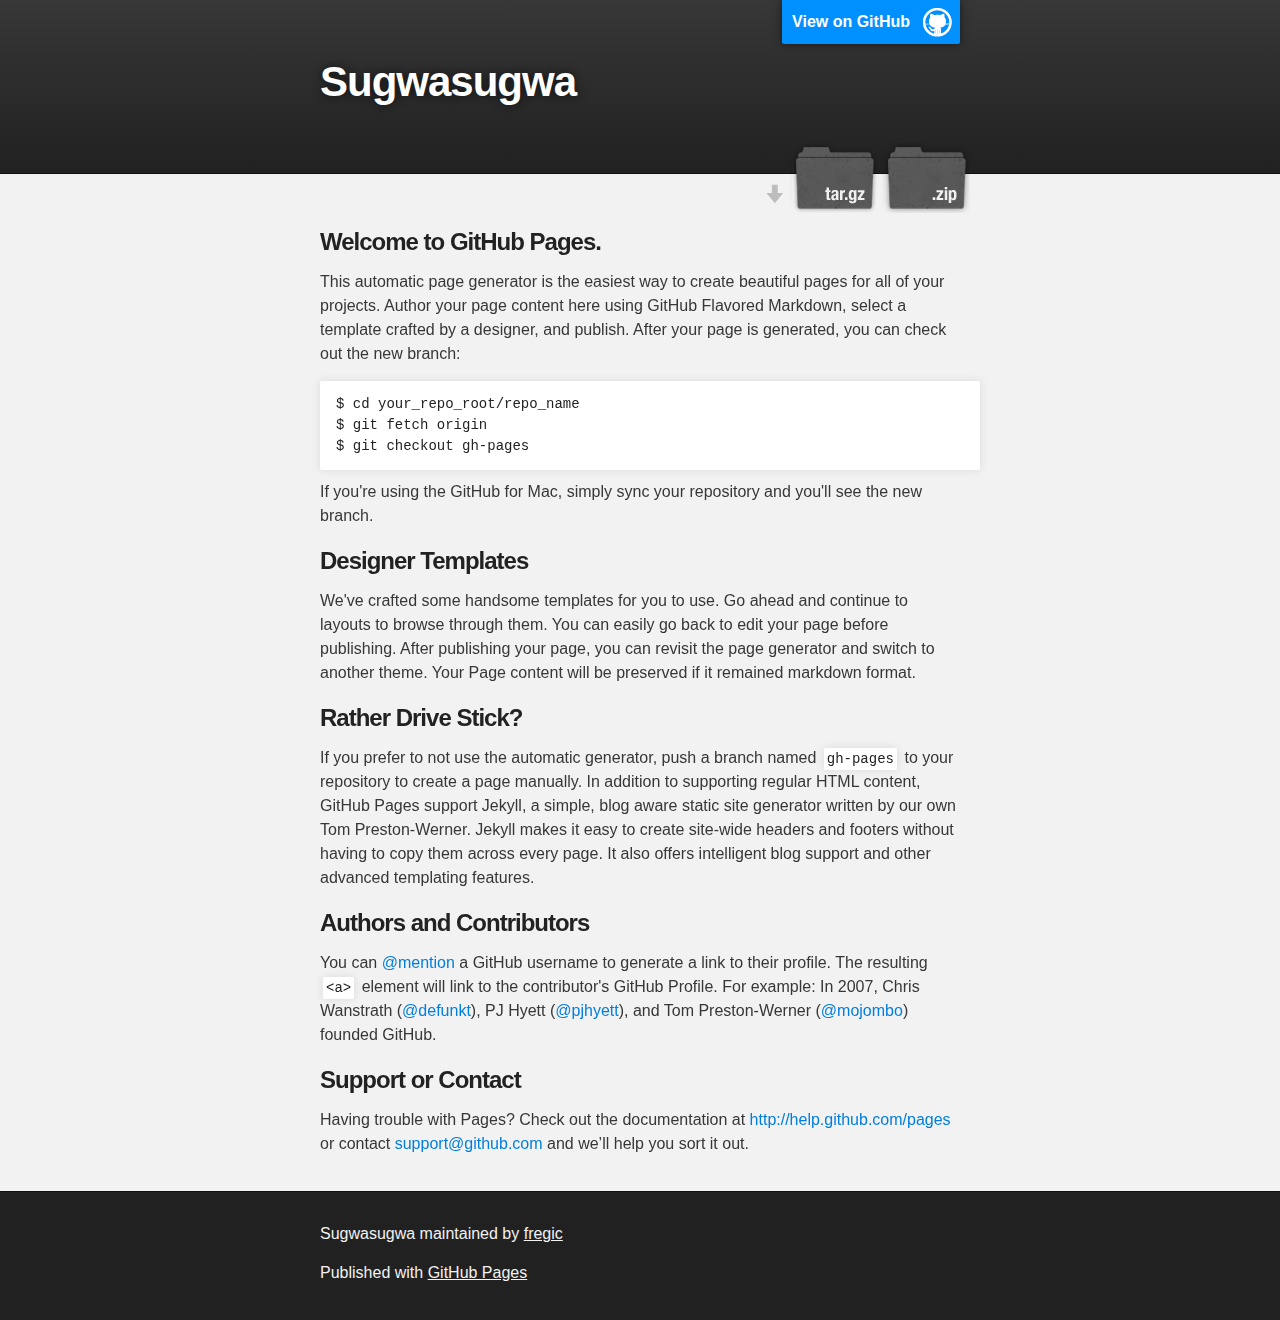
==== index.html @ cf138900 "Create gh-pages branch via GitHub" ====
<!DOCTYPE html>
<html>

  <head>
    <meta charset='utf-8' />
    <meta http-equiv="X-UA-Compatible" content="chrome=1" />
    <meta name="description" content="Sugwasugwa : " />

    <link rel="stylesheet" type="text/css" media="screen" href="stylesheets/stylesheet.css">

    <title>Sugwasugwa</title>
  </head>

  <body>

    <!-- HEADER -->
    <div id="header_wrap" class="outer">
        <header class="inner">
          <a id="forkme_banner" href="https://github.com/fregic/SugwaSugwa">View on GitHub</a>

          <h1 id="project_title">Sugwasugwa</h1>
          <h2 id="project_tagline"></h2>

            <section id="downloads">
              <a class="zip_download_link" href="https://github.com/fregic/SugwaSugwa/zipball/master">Download this project as a .zip file</a>
              <a class="tar_download_link" href="https://github.com/fregic/SugwaSugwa/tarball/master">Download this project as a tar.gz file</a>
            </section>
        </header>
    </div>

    <!-- MAIN CONTENT -->
    <div id="main_content_wrap" class="outer">
      <section id="main_content" class="inner">
        <h3>
<a name="welcome-to-github-pages" class="anchor" href="#welcome-to-github-pages"><span class="octicon octicon-link"></span></a>Welcome to GitHub Pages.</h3>

<p>This automatic page generator is the easiest way to create beautiful pages for all of your projects. Author your page content here using GitHub Flavored Markdown, select a template crafted by a designer, and publish. After your page is generated, you can check out the new branch:</p>

<pre><code>$ cd your_repo_root/repo_name
$ git fetch origin
$ git checkout gh-pages
</code></pre>

<p>If you're using the GitHub for Mac, simply sync your repository and you'll see the new branch.</p>

<h3>
<a name="designer-templates" class="anchor" href="#designer-templates"><span class="octicon octicon-link"></span></a>Designer Templates</h3>

<p>We've crafted some handsome templates for you to use. Go ahead and continue to layouts to browse through them. You can easily go back to edit your page before publishing. After publishing your page, you can revisit the page generator and switch to another theme. Your Page content will be preserved if it remained markdown format.</p>

<h3>
<a name="rather-drive-stick" class="anchor" href="#rather-drive-stick"><span class="octicon octicon-link"></span></a>Rather Drive Stick?</h3>

<p>If you prefer to not use the automatic generator, push a branch named <code>gh-pages</code> to your repository to create a page manually. In addition to supporting regular HTML content, GitHub Pages support Jekyll, a simple, blog aware static site generator written by our own Tom Preston-Werner. Jekyll makes it easy to create site-wide headers and footers without having to copy them across every page. It also offers intelligent blog support and other advanced templating features.</p>

<h3>
<a name="authors-and-contributors" class="anchor" href="#authors-and-contributors"><span class="octicon octicon-link"></span></a>Authors and Contributors</h3>

<p>You can <a href="https://github.com/blog/821" class="user-mention">@mention</a> a GitHub username to generate a link to their profile. The resulting <code>&lt;a&gt;</code> element will link to the contributor's GitHub Profile. For example: In 2007, Chris Wanstrath (<a href="https://github.com/defunkt" class="user-mention">@defunkt</a>), PJ Hyett (<a href="https://github.com/pjhyett" class="user-mention">@pjhyett</a>), and Tom Preston-Werner (<a href="https://github.com/mojombo" class="user-mention">@mojombo</a>) founded GitHub.</p>

<h3>
<a name="support-or-contact" class="anchor" href="#support-or-contact"><span class="octicon octicon-link"></span></a>Support or Contact</h3>

<p>Having trouble with Pages? Check out the documentation at <a href="http://help.github.com/pages">http://help.github.com/pages</a> or contact <a href="mailto:support@github.com">support@github.com</a> and we’ll help you sort it out.</p>
      </section>
    </div>

    <!-- FOOTER  -->
    <div id="footer_wrap" class="outer">
      <footer class="inner">
        <p class="copyright">Sugwasugwa maintained by <a href="https://github.com/fregic">fregic</a></p>
        <p>Published with <a href="http://pages.github.com">GitHub Pages</a></p>
      </footer>
    </div>

    

  </body>
</html>
---- stylesheets/stylesheet.css ----
/*******************************************************************************
Slate Theme for GitHub Pages
by Jason Costello, @jsncostello
*******************************************************************************/

@import url(pygment_trac.css);

/*******************************************************************************
MeyerWeb Reset
*******************************************************************************/

html, body, div, span, applet, object, iframe,
h1, h2, h3, h4, h5, h6, p, blockquote, pre,
a, abbr, acronym, address, big, cite, code,
del, dfn, em, img, ins, kbd, q, s, samp,
small, strike, strong, sub, sup, tt, var,
b, u, i, center,
dl, dt, dd, ol, ul, li,
fieldset, form, label, legend,
table, caption, tbody, tfoot, thead, tr, th, td,
article, aside, canvas, details, embed,
figure, figcaption, footer, header, hgroup,
menu, nav, output, ruby, section, summary,
time, mark, audio, video {
  margin: 0;
  padding: 0;
  border: 0;
  font: inherit;
  vertical-align: baseline;
}

/* HTML5 display-role reset for older browsers */
article, aside, details, figcaption, figure,
footer, header, hgroup, menu, nav, section {
  display: block;
}

ol, ul {
  list-style: none;
}

table {
  border-collapse: collapse;
  border-spacing: 0;
}

/*******************************************************************************
Theme Styles
*******************************************************************************/

body {
  box-sizing: border-box;
  color:#373737;
  background: #212121;
  font-size: 16px;
  font-family: 'Myriad Pro', Calibri, Helvetica, Arial, sans-serif;
  line-height: 1.5;
  -webkit-font-smoothing: antialiased;
}

h1, h2, h3, h4, h5, h6 {
  margin: 10px 0;
  font-weight: 700;
  color:#222222;
  font-family: 'Lucida Grande', 'Calibri', Helvetica, Arial, sans-serif;
  letter-spacing: -1px;
}

h1 {
  font-size: 36px;
  font-weight: 700;
}

h2 {
  padding-bottom: 10px;
  font-size: 32px;
  background: url('../images/bg_hr.png') repeat-x bottom;
}

h3 {
  font-size: 24px;
}

h4 {
  font-size: 21px;
}

h5 {
  font-size: 18px;
}

h6 {
  font-size: 16px;
}

p {
  margin: 10px 0 15px 0;
}

footer p {
  color: #f2f2f2;
}

a {
  text-decoration: none;
  color: #007edf;
  text-shadow: none;

  transition: color 0.5s ease;
  transition: text-shadow 0.5s ease;
  -webkit-transition: color 0.5s ease;
  -webkit-transition: text-shadow 0.5s ease;
  -moz-transition: color 0.5s ease;
  -moz-transition: text-shadow 0.5s ease;
  -o-transition: color 0.5s ease;
  -o-transition: text-shadow 0.5s ease;
  -ms-transition: color 0.5s ease;
  -ms-transition: text-shadow 0.5s ease;
}

a:hover, a:focus {text-decoration: underline;}

footer a {
  color: #F2F2F2;
  text-decoration: underline;
}

em {
  font-style: italic;
}

strong {
  font-weight: bold;
}

img {
  position: relative;
  margin: 0 auto;
  max-width: 739px;
  padding: 5px;
  margin: 10px 0 10px 0;
  border: 1px solid #ebebeb;

  box-shadow: 0 0 5px #ebebeb;
  -webkit-box-shadow: 0 0 5px #ebebeb;
  -moz-box-shadow: 0 0 5px #ebebeb;
  -o-box-shadow: 0 0 5px #ebebeb;
  -ms-box-shadow: 0 0 5px #ebebeb;
}

p img {
  display: inline;
  margin: 0;
  padding: 0;
  vertical-align: middle;
  text-align: center;
  border: none;
}

pre, code {
  width: 100%;
  color: #222;
  background-color: #fff;

  font-family: Monaco, "Bitstream Vera Sans Mono", "Lucida Console", Terminal, monospace;
  font-size: 14px;

  border-radius: 2px;
  -moz-border-radius: 2px;
  -webkit-border-radius: 2px;
}

pre {
  width: 100%;
  padding: 10px;
  box-shadow: 0 0 10px rgba(0,0,0,.1);
  overflow: auto;
}

code {
  padding: 3px;
  margin: 0 3px;
  box-shadow: 0 0 10px rgba(0,0,0,.1);
}

pre code {
  display: block;
  box-shadow: none;
}

blockquote {
  color: #666;
  margin-bottom: 20px;
  padding: 0 0 0 20px;
  border-left: 3px solid #bbb;
}


ul, ol, dl {
  margin-bottom: 15px
}

ul {
  list-style: inside;
  padding-left: 20px;
}

ol {
  list-style: decimal inside;
  padding-left: 20px;
}

dl dt {
  font-weight: bold;
}

dl dd {
  padding-left: 20px;
  font-style: italic;
}

dl p {
  padding-left: 20px;
  font-style: italic;
}

hr {
  height: 1px;
  margin-bottom: 5px;
  border: none;
  background: url('../images/bg_hr.png') repeat-x center;
}

table {
  border: 1px solid #373737;
  margin-bottom: 20px;
  text-align: left;
 }

th {
  font-family: 'Lucida Grande', 'Helvetica Neue', Helvetica, Arial, sans-serif;
  padding: 10px;
  background: #373737;
  color: #fff;
 }

td {
  padding: 10px;
  border: 1px solid #373737;
 }

form {
  background: #f2f2f2;
  padding: 20px;
}

/*******************************************************************************
Full-Width Styles
*******************************************************************************/

.outer {
  width: 100%;
}

.inner {
  position: relative;
  max-width: 640px;
  padding: 20px 10px;
  margin: 0 auto;
}

#forkme_banner {
  display: block;
  position: absolute;
  top:0;
  right: 10px;
  z-index: 10;
  padding: 10px 50px 10px 10px;
  color: #fff;
  background: url('../images/blacktocat.png') #0090ff no-repeat 95% 50%;
  font-weight: 700;
  box-shadow: 0 0 10px rgba(0,0,0,.5);
  border-bottom-left-radius: 2px;
  border-bottom-right-radius: 2px;
}

#header_wrap {
  background: #212121;
  background: -moz-linear-gradient(top, #373737, #212121);
  background: -webkit-linear-gradient(top, #373737, #212121);
  background: -ms-linear-gradient(top, #373737, #212121);
  background: -o-linear-gradient(top, #373737, #212121);
  background: linear-gradient(top, #373737, #212121);
}

#header_wrap .inner {
  padding: 50px 10px 30px 10px;
}

#project_title {
  margin: 0;
  color: #fff;
  font-size: 42px;
  font-weight: 700;
  text-shadow: #111 0px 0px 10px;
}

#project_tagline {
  color: #fff;
  font-size: 24px;
  font-weight: 300;
  background: none;
  text-shadow: #111 0px 0px 10px;
}

#downloads {
  position: absolute;
  width: 210px;
  z-index: 10;
  bottom: -40px;
  right: 0;
  height: 70px;
  background: url('../images/icon_download.png') no-repeat 0% 90%;
}

.zip_download_link {
  display: block;
  float: right;
  width: 90px;
  height:70px;
  text-indent: -5000px;
  overflow: hidden;
  background: url(../images/sprite_download.png) no-repeat bottom left;
}

.tar_download_link {
  display: block;
  float: right;
  width: 90px;
  height:70px;
  text-indent: -5000px;
  overflow: hidden;
  background: url(../images/sprite_download.png) no-repeat bottom right;
  margin-left: 10px;
}

.zip_download_link:hover {
  background: url(../images/sprite_download.png) no-repeat top left;
}

.tar_download_link:hover {
  background: url(../images/sprite_download.png) no-repeat top right;
}

#main_content_wrap {
  background: #f2f2f2;
  border-top: 1px solid #111;
  border-bottom: 1px solid #111;
}

#main_content {
  padding-top: 40px;
}

#footer_wrap {
  background: #212121;
}



/*******************************************************************************
Small Device Styles
*******************************************************************************/

@media screen and (max-width: 480px) {
  body {
    font-size:14px;
  }

  #downloads {
    display: none;
  }

  .inner {
    min-width: 320px;
    max-width: 480px;
  }

  #project_title {
  font-size: 32px;
  }

  h1 {
    font-size: 28px;
  }

  h2 {
    font-size: 24px;
  }

  h3 {
    font-size: 21px;
  }

  h4 {
    font-size: 18px;
  }

  h5 {
    font-size: 14px;
  }

  h6 {
    font-size: 12px;
  }

  code, pre {
    min-width: 320px;
    max-width: 480px;
    font-size: 11px;
  }

}
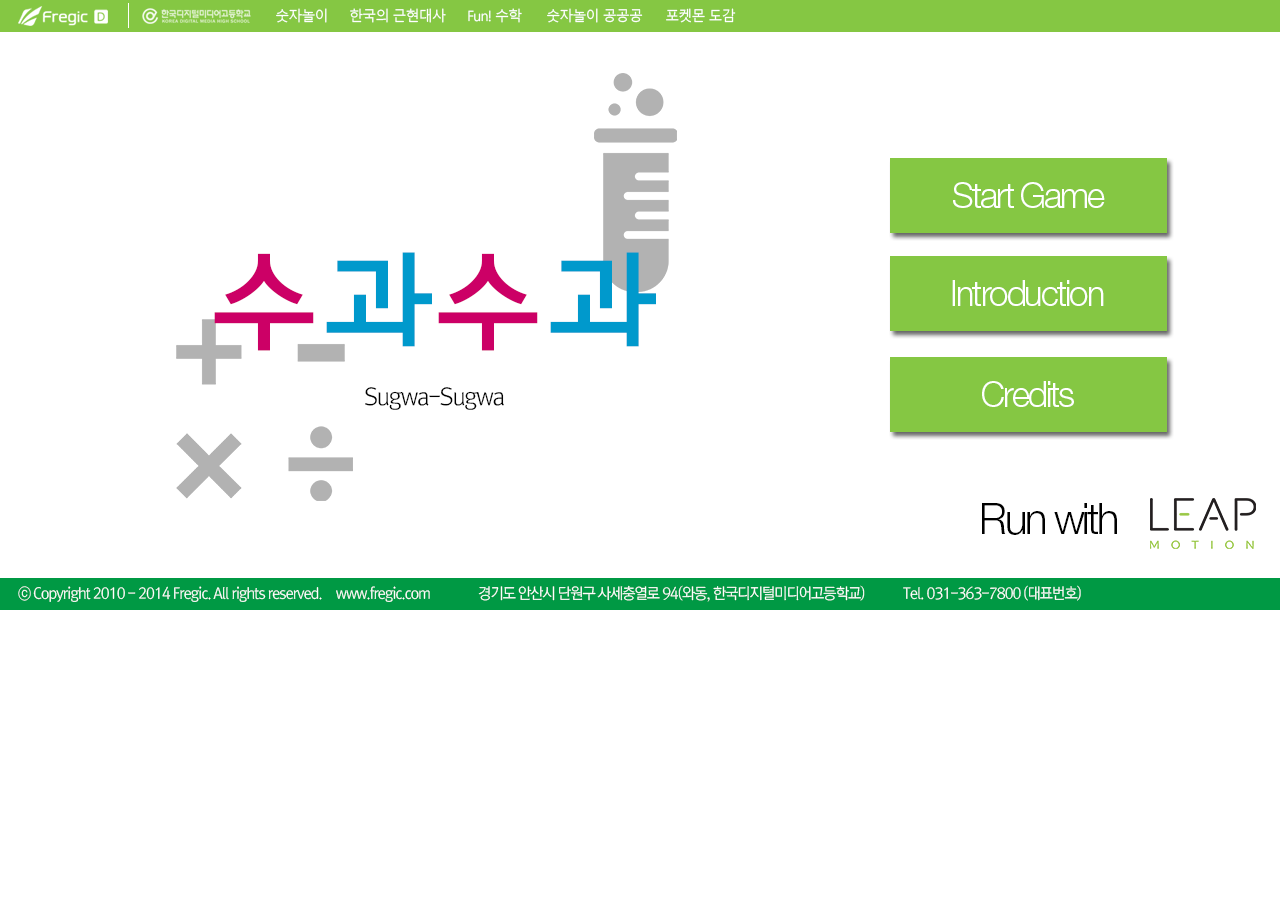
==== commit 6c3cd14d: "Mastery of SugwaSugwa" ====
--- a/index.html
+++ b/index.html
@@ -1,79 +1,147 @@
-<!DOCTYPE html>
 <html>
+<head>
+<title>SugwaSugwa</title>
+<meta http-equiv="Content-Type" content="text/html; charset=utf-8">
+</head>
+<body bgcolor="#FFFFFF" leftmargin="0" topmargin="0" marginwidth="0" marginheight="0">
 
-  <head>
-    <meta charset='utf-8' />
-    <meta http-equiv="X-UA-Compatible" content="chrome=1" />
-    <meta name="description" content="Sugwasugwa : " />
-
-    <link rel="stylesheet" type="text/css" media="screen" href="stylesheets/stylesheet.css">
-
-    <title>Sugwasugwa</title>
-  </head>
-
-  <body>
-
-    <!-- HEADER -->
-    <div id="header_wrap" class="outer">
-        <header class="inner">
-          <a id="forkme_banner" href="https://github.com/fregic/SugwaSugwa">View on GitHub</a>
-
-          <h1 id="project_title">Sugwasugwa</h1>
-          <h2 id="project_tagline"></h2>
-
-            <section id="downloads">
-              <a class="zip_download_link" href="https://github.com/fregic/SugwaSugwa/zipball/master">Download this project as a .zip file</a>
-              <a class="tar_download_link" href="https://github.com/fregic/SugwaSugwa/tarball/master">Download this project as a tar.gz file</a>
-            </section>
-        </header>
-    </div>
-
-    <!-- MAIN CONTENT -->
-    <div id="main_content_wrap" class="outer">
-      <section id="main_content" class="inner">
-        <h3>
-<a name="welcome-to-github-pages" class="anchor" href="#welcome-to-github-pages"><span class="octicon octicon-link"></span></a>Welcome to GitHub Pages.</h3>
-
-<p>This automatic page generator is the easiest way to create beautiful pages for all of your projects. Author your page content here using GitHub Flavored Markdown, select a template crafted by a designer, and publish. After your page is generated, you can check out the new branch:</p>
-
-<pre><code>$ cd your_repo_root/repo_name
-$ git fetch origin
-$ git checkout gh-pages
-</code></pre>
-
-<p>If you're using the GitHub for Mac, simply sync your repository and you'll see the new branch.</p>
-
-<h3>
-<a name="designer-templates" class="anchor" href="#designer-templates"><span class="octicon octicon-link"></span></a>Designer Templates</h3>
-
-<p>We've crafted some handsome templates for you to use. Go ahead and continue to layouts to browse through them. You can easily go back to edit your page before publishing. After publishing your page, you can revisit the page generator and switch to another theme. Your Page content will be preserved if it remained markdown format.</p>
-
-<h3>
-<a name="rather-drive-stick" class="anchor" href="#rather-drive-stick"><span class="octicon octicon-link"></span></a>Rather Drive Stick?</h3>
-
-<p>If you prefer to not use the automatic generator, push a branch named <code>gh-pages</code> to your repository to create a page manually. In addition to supporting regular HTML content, GitHub Pages support Jekyll, a simple, blog aware static site generator written by our own Tom Preston-Werner. Jekyll makes it easy to create site-wide headers and footers without having to copy them across every page. It also offers intelligent blog support and other advanced templating features.</p>
-
-<h3>
-<a name="authors-and-contributors" class="anchor" href="#authors-and-contributors"><span class="octicon octicon-link"></span></a>Authors and Contributors</h3>
-
-<p>You can <a href="https://github.com/blog/821" class="user-mention">@mention</a> a GitHub username to generate a link to their profile. The resulting <code>&lt;a&gt;</code> element will link to the contributor's GitHub Profile. For example: In 2007, Chris Wanstrath (<a href="https://github.com/defunkt" class="user-mention">@defunkt</a>), PJ Hyett (<a href="https://github.com/pjhyett" class="user-mention">@pjhyett</a>), and Tom Preston-Werner (<a href="https://github.com/mojombo" class="user-mention">@mojombo</a>) founded GitHub.</p>
-
-<h3>
-<a name="support-or-contact" class="anchor" href="#support-or-contact"><span class="octicon octicon-link"></span></a>Support or Contact</h3>
-
-<p>Having trouble with Pages? Check out the documentation at <a href="http://help.github.com/pages">http://help.github.com/pages</a> or contact <a href="mailto:support@github.com">support@github.com</a> and we’ll help you sort it out.</p>
-      </section>
-    </div>
-
-    <!-- FOOTER  -->
-    <div id="footer_wrap" class="outer">
-      <footer class="inner">
-        <p class="copyright">Sugwasugwa maintained by <a href="https://github.com/fregic">fregic</a></p>
-        <p>Published with <a href="http://pages.github.com">GitHub Pages</a></p>
-      </footer>
-    </div>
-
-    
-
-  </body>
-</html>
+<table id="__01" width="1343" height="611" border="0" cellpadding="0" cellspacing="0">
+	<tr>
+		<td><a href="http://www.fregic.com"><img src="images/index_01.gif" width="128" height="32" alt=""></a></td>
+		<td>
+			<img src="images/index_02.gif" width="1" height="32" alt=""></td>
+		<td colspan="2"><a href="ms-windows-store:PDP?PFN=32002LeeJujin.32630E9126429_t005pastvaxpj&amp;sessionId=5ef6d9e92c2144d296c93dc9c27db25a&amp;form=WEBPDP"><img src="images/index_03.gif" width="135" height="32" alt=""></a></td>
+		<td>
+			<img src="images/index_04.gif" width="78" height="32" alt=""></td>
+		<td>
+			<img src="images/index_05.gif" width="112" height="32" alt=""></td>
+		<td>
+			<img src="images/index_06.gif" width="82" height="32" alt=""></td>
+		<td>
+			<img src="images/index_07.gif" width="117" height="32" alt=""></td>
+		<td colspan="2">
+			<img src="images/index_08.gif" width="95" height="32" alt=""></td>
+		<td colspan="5">
+			<img src="images/index_09.gif" width="594" height="32" alt=""></td>
+		<td>
+			<img src="images/&#xc2a4;&#xd398;&#xc774;&#xc11c;.gif" width="1" height="32" alt=""></td>
+	</tr>
+	<tr>
+		<td colspan="15">
+			<img src="images/index_10.gif" width="1342" height="41" alt=""></td>
+		<td>
+			<img src="images/&#xc2a4;&#xd398;&#xc774;&#xc11c;.gif" width="1" height="41" alt=""></td>
+	</tr>
+	<tr>
+		<td colspan="3" rowspan="10">
+			<img src="images/index_11.gif" width="176" height="505" alt=""></td>
+		<td colspan="6" rowspan="8">
+			<img src="images/index_12.gif" width="501" height="428" alt=""></td>
+		<td colspan="6">
+			<img src="images/index_13.gif" width="665" height="85" alt=""></td>
+		<td>
+			<img src="images/&#xc2a4;&#xd398;&#xc774;&#xc11c;.gif" width="1" height="85" alt=""></td>
+	</tr>
+	<tr>
+		<td colspan="2" rowspan="9">
+			<img src="images/index_14.gif" width="213" height="420" alt=""></td>
+		<td colspan="2"><a href="2048_GameMain.html"><img src="images/index_15.gif" width="277" height="75" alt=""></a></td>
+		<td colspan="2" rowspan="6">
+			<img src="images/index_16.gif" width="175" height="340" alt=""></td>
+		<td>
+			<img src="images/&#xc2a4;&#xd398;&#xc774;&#xc11c;.gif" width="1" height="75" alt=""></td>
+	</tr>
+	<tr>
+		<td colspan="2">
+			<img src="images/index_17.gif" width="277" height="23" alt=""></td>
+		<td>
+			<img src="images/&#xc2a4;&#xd398;&#xc774;&#xc11c;.gif" width="1" height="23" alt=""></td>
+	</tr>
+	<tr>
+		<td colspan="2">
+			<img src="images/index_18.gif" width="277" height="75" alt=""></td>
+		<td>
+			<img src="images/&#xc2a4;&#xd398;&#xc774;&#xc11c;.gif" width="1" height="75" alt=""></td>
+	</tr>
+	<tr>
+		<td colspan="2">
+			<img src="images/index_19.gif" width="277" height="26" alt=""></td>
+		<td>
+			<img src="images/&#xc2a4;&#xd398;&#xc774;&#xc11c;.gif" width="1" height="26" alt=""></td>
+	</tr>
+	<tr>
+		<td colspan="2">
+			<img src="images/index_20.gif" width="277" height="75" alt=""></td>
+		<td>
+			<img src="images/&#xc2a4;&#xd398;&#xc774;&#xc11c;.gif" width="1" height="75" alt=""></td>
+	</tr>
+	<tr>
+		<td colspan="2">
+			<img src="images/index_21.gif" width="277" height="66" alt=""></td>
+		<td>
+			<img src="images/&#xc2a4;&#xd398;&#xc774;&#xc11c;.gif" width="1" height="66" alt=""></td>
+	</tr>
+	<tr>
+		<td rowspan="3">
+			<img src="images/index_22.gif" width="92" height="80" alt=""></td>
+		<td colspan="2" rowspan="2"><a href="https://www.leapmotion.com/"><img src="images/index_23.gif" width="274" height="51" alt=""></a></td>
+		<td rowspan="3">
+			<img src="images/index_24.gif" width="86" height="80" alt=""></td>
+		<td>
+			<img src="images/&#xc2a4;&#xd398;&#xc774;&#xc11c;.gif" width="1" height="3" alt=""></td>
+	</tr>
+	<tr>
+		<td colspan="6" rowspan="2">
+			<img src="images/index_25.gif" width="501" height="77" alt=""></td>
+		<td>
+			<img src="images/&#xc2a4;&#xd398;&#xc774;&#xc11c;.gif" width="1" height="48" alt=""></td>
+	</tr>
+	<tr>
+		<td colspan="2">
+			<img src="images/index_26.gif" width="274" height="29" alt=""></td>
+		<td>
+			<img src="images/&#xc2a4;&#xd398;&#xc774;&#xc11c;.gif" width="1" height="29" alt=""></td>
+	</tr>
+	<tr>
+		<td colspan="15">
+			<img src="images/index_27.gif" width="1342" height="32" alt=""></td>
+		<td>
+			<img src="images/&#xc2a4;&#xd398;&#xc774;&#xc11c;.gif" width="1" height="32" alt=""></td>
+	</tr>
+	<tr>
+		<td>
+			<img src="images/&#xc2a4;&#xd398;&#xc774;&#xc11c;.gif" width="128" height="1" alt=""></td>
+		<td>
+			<img src="images/&#xc2a4;&#xd398;&#xc774;&#xc11c;.gif" width="1" height="1" alt=""></td>
+		<td>
+			<img src="images/&#xc2a4;&#xd398;&#xc774;&#xc11c;.gif" width="47" height="1" alt=""></td>
+		<td>
+			<img src="images/&#xc2a4;&#xd398;&#xc774;&#xc11c;.gif" width="88" height="1" alt=""></td>
+		<td>
+			<img src="images/&#xc2a4;&#xd398;&#xc774;&#xc11c;.gif" width="78" height="1" alt=""></td>
+		<td>
+			<img src="images/&#xc2a4;&#xd398;&#xc774;&#xc11c;.gif" width="112" height="1" alt=""></td>
+		<td>
+			<img src="images/&#xc2a4;&#xd398;&#xc774;&#xc11c;.gif" width="82" height="1" alt=""></td>
+		<td>
+			<img src="images/&#xc2a4;&#xd398;&#xc774;&#xc11c;.gif" width="117" height="1" alt=""></td>
+		<td>
+			<img src="images/&#xc2a4;&#xd398;&#xc774;&#xc11c;.gif" width="24" height="1" alt=""></td>
+		<td>
+			<img src="images/&#xc2a4;&#xd398;&#xc774;&#xc11c;.gif" width="71" height="1" alt=""></td>
+		<td>
+			<img src="images/&#xc2a4;&#xd398;&#xc774;&#xc11c;.gif" width="142" height="1" alt=""></td>
+		<td>
+			<img src="images/&#xc2a4;&#xd398;&#xc774;&#xc11c;.gif" width="92" height="1" alt=""></td>
+		<td>
+			<img src="images/&#xc2a4;&#xd398;&#xc774;&#xc11c;.gif" width="185" height="1" alt=""></td>
+		<td>
+			<img src="images/&#xc2a4;&#xd398;&#xc774;&#xc11c;.gif" width="89" height="1" alt=""></td>
+		<td>
+			<img src="images/&#xc2a4;&#xd398;&#xc774;&#xc11c;.gif" width="86" height="1" alt=""></td>
+		<td></td>
+	</tr>
+</table>
+<!-- End Save for Web Slices -->
+</body>
+</html>